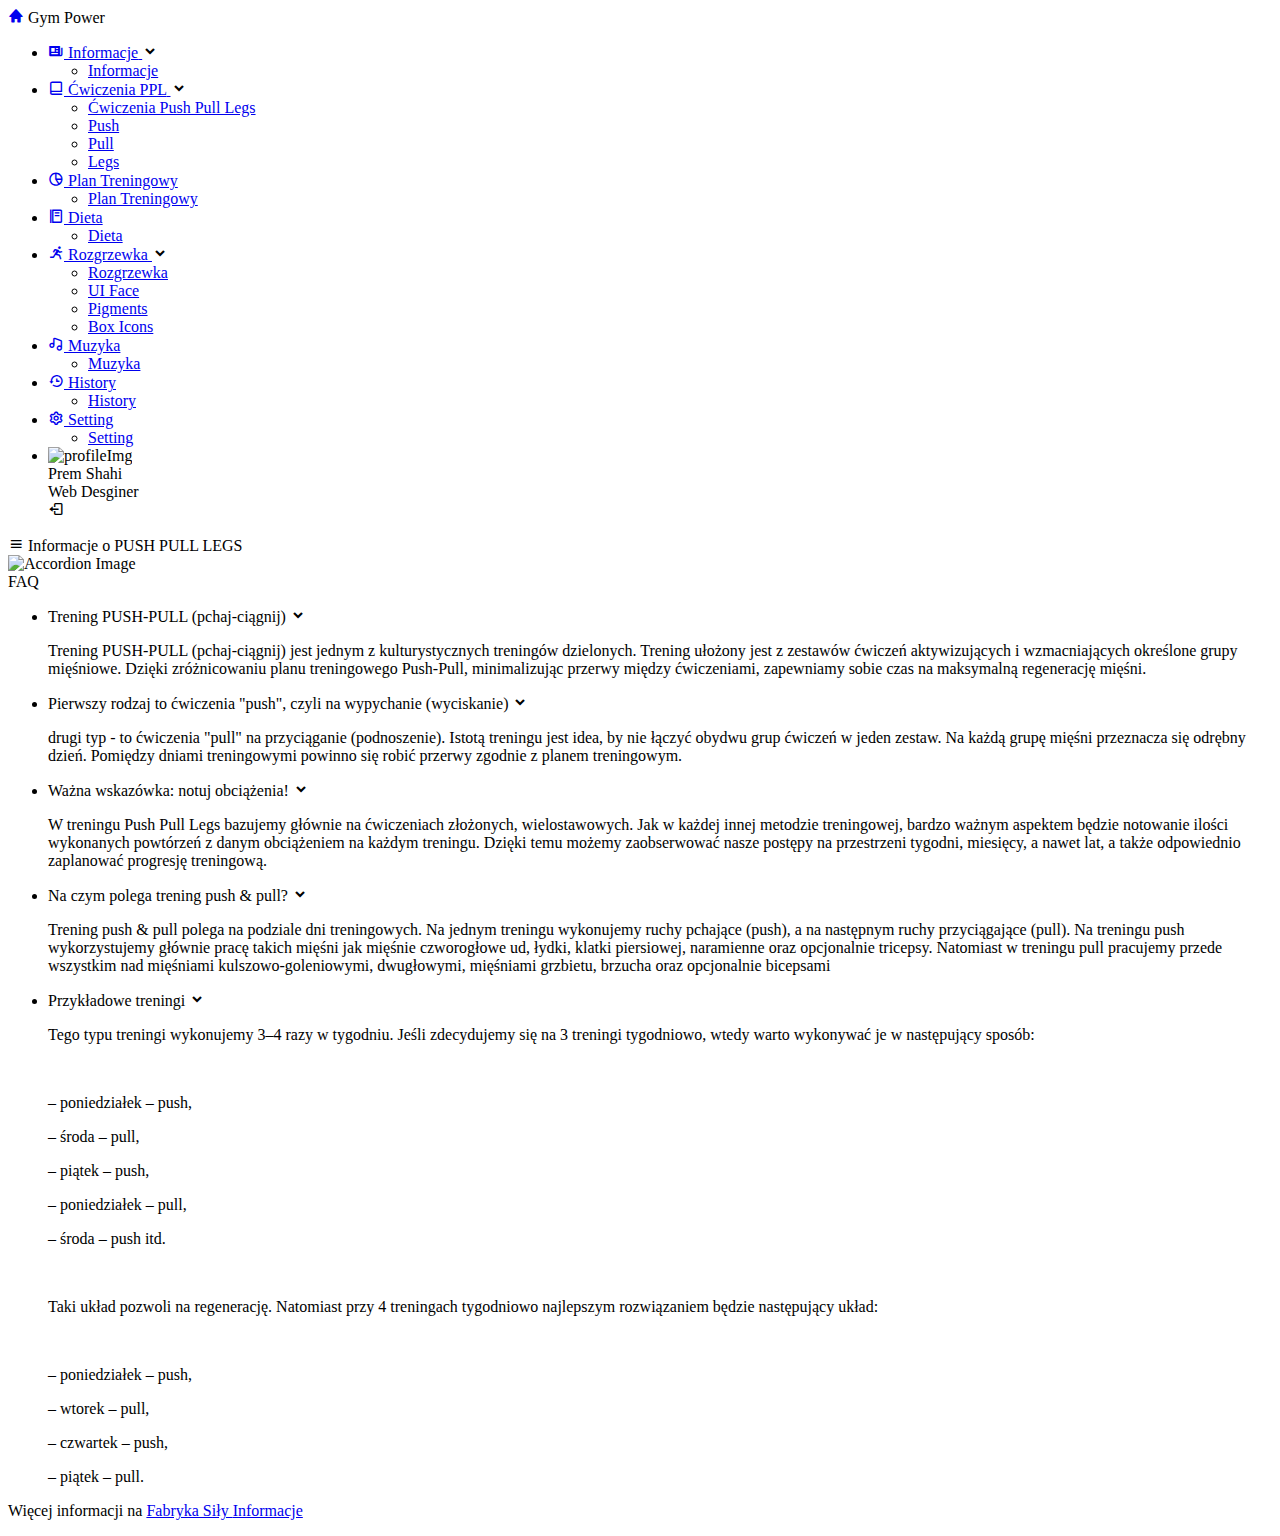
==== sites/info.html @ 58674067 "My web" ====
<!DOCTYPE  html>
<!-- Info -->
<html lang="en" dir="ltr">
<head>
	<meta charset="utf-8">
  <!-- Icon And Title of Site -->
  <link rel="icon" href="../images/strong_icon.png" />
	<title>Info</title>
	<!-- CSS -->
  <!-- <link rel="stylesheet" type="text/css" href="../gym.css"> -->
  
  <!-- LINK JQUERY I JS -->
  <script src="../gym.js"></script>
	<!-- Other -->
    <link href='https://unpkg.com/boxicons@2.0.7/css/boxicons.min.css' rel='stylesheet'>
    <link rel="stylesheet" href="https://cdnjs.cloudflare.com/ajax/libs/font-awesome/5.15.2/css/all.min.css"/>
    <meta name="viewport" content="width=device-width, initial-scale=1.0">
</head>
<body>
  <!-- Side Bar -->
  <div class="sidebar close">
    <div class="logo-details">
        <a href="../gym.html"><i class='bx bxs-home' ></i></a>
      <span class="logo_name">Gym Power</span>
    </div>

    <ul class="nav-links">
      <li>
        <div class="iocn-link">
          <a href="info.html">
            <i class='bx bxs-news'></i>
            <span class="link_name">Informacje</span>
          </a>
          <i class='bx bxs-chevron-down arrow' ></i>
        </div>
        <ul class="sub-menu">
          <li><a class="link_name" href="info.html">Informacje</a></li>
        </ul>
      </li>
      
      <li>
        <div class="iocn-link">
          <a href="workout.html">
            <i class='bx bx-book-alt' ></i>
            <span class="link_name">Ćwiczenia PPL</span>
          </a>
          <i class='bx bxs-chevron-down arrow' ></i>
        </div>
        <ul class="sub-menu">
          <li><a class="link_name" href="workout.html">Ćwiczenia Push Pull Legs</a></li>
          <li><a href="workout.html#push">Push</a></li>
          <li><a href="workout.html#pull">Pull</a></li>
          <li><a href="workout.html#legs">Legs</a></li>
        </ul>
      </li>

      <li>
        <a href="#">
          <i class='bx bx-pie-chart-alt-2' ></i>
          <span class="link_name">Plan Treningowy</span>
        </a>
        <ul class="sub-menu blank">
          <li><a class="link_name" href="#">Plan Treningowy</a></li>
        </ul>
      </li>
      
      <li>
        <a href="#">
          <i class='bx bx-food-menu'></i>
          <span class="link_name">Dieta</span>
        </a>
        <ul class="sub-menu blank">
          <li><a class="link_name" href="#">Dieta</a></li>
        </ul>
      </li>
      
      <li>
        <div class="iocn-link">
          <a href="#">
            <i class='bx bx-run'></i>
            <span class="link_name">Rozgrzewka</span>
          </a>
          <i class='bx bxs-chevron-down arrow' ></i>
        </div>
        <ul class="sub-menu">
          <li><a class="link_name" href="#">Rozgrzewka</a></li>
          <li><a href="#">UI Face</a></li>
          <li><a href="#">Pigments</a></li>
          <li><a href="#">Box Icons</a></li>
        </ul>
      </li>
      
      <li>
        <a href="#">
          <i class='bx bx-music'></i>
          <span class="link_name">Muzyka</span>
        </a>
        <ul class="sub-menu blank">
          <li><a class="link_name" href="#">Muzyka</a></li>
        </ul>
      </li>
      
      <li>
        <a href="#">
          <i class='bx bx-history'></i>
          <span class="link_name">History</span>
        </a>
        <ul class="sub-menu blank">
          <li><a class="link_name" href="#">History</a></li>
        </ul>
      </li>
      
      <li>
        <a href="#">
          <i class='bx bx-cog' ></i>
          <span class="link_name">Setting</span>
        </a>
        <ul class="sub-menu blank">
          <li><a class="link_name" href="#">Setting</a></li>
        </ul>
      </li>
      
      <li>
        <div class="profile-details">
          <div class="profile-content">
            <img src="image/profile.jpg" alt="profileImg">
        </div>
        <div class="name-job">
          <div class="profile_name">Prem Shahi</div>
            <div class="job">Web Desginer</div>
        </div>
          <i class='bx bx-log-out' ></i>
        </div>
          </li>
            </ul>
        </div>
          <section class="home-section">
        <div class="home-content">
          <i class='bx bx-menu' ></i>
          <span class="text">Informacje o PUSH PULL LEGS</span>
        </div>
        
    <!--- Side bar end --->

        <!--- Tekst na stronie --->

        <div class="accordion">
          <div class="image-box">
            <img src="images/faq.png" alt="Accordion Image">
          </div>
          <div class="accordion-text">
            <div class="title">FAQ</div>
          <ul class="faq-text">
            <li>
              <div class="question-arrow">
                <span class="question">Trening PUSH-PULL (pchaj-ciągnij)</span>
                <i class="bx bxs-chevron-down arrow"></i>
              </div>
              <p>Trening PUSH-PULL (pchaj-ciągnij) jest jednym z kulturystycznych treningów dzielonych. 
                Trening ułożony jest z zestawów ćwiczeń aktywizujących i wzmacniających określone 
                grupy mięśniowe. Dzięki zróżnicowaniu planu treningowego Push-Pull, 
                minimalizując przerwy między ćwiczeniami, zapewniamy sobie czas na maksymalną regenerację mięśni.</p>
              <span class="line"></span>
            </li>
            <li>
              <div class="question-arrow">
                <span class="question">Pierwszy rodzaj to ćwiczenia "push", czyli na wypychanie (wyciskanie)</span>
                <i class="bx bxs-chevron-down arrow"></i>
              </div>
              <p>drugi typ - to ćwiczenia "pull" na przyciąganie (podnoszenie). 
                Istotą treningu jest idea, by nie łączyć obydwu grup ćwiczeń w jeden zestaw. 
                Na każdą grupę mięśni przeznacza się odrębny dzień. 
                Pomiędzy dniami treningowymi powinno się robić przerwy zgodnie z planem treningowym.</p>
              <span class="line"></span>
            </li>
            <li>
              <div class="question-arrow">
                <span class="question">Ważna wskazówka: notuj obciążenia!</span>
                <i class="bx bxs-chevron-down arrow"></i>
              </div>
              <p>W treningu Push Pull Legs bazujemy głównie na ćwiczeniach złożonych, wielostawowych. 
                Jak w każdej innej metodzie treningowej, bardzo ważnym aspektem będzie notowanie ilości 
                wykonanych powtórzeń z danym obciążeniem na każdym treningu. Dzięki temu możemy 
                zaobserwować nasze postępy na przestrzeni tygodni, miesięcy, a nawet lat, a także odpowiednio 
                zaplanować progresję treningową.</p>
              <span class="line"></span>
            </li>
            <li>
              <div class="question-arrow">
                <span class="question">Na czym polega trening push & pull?</span>
                <i class="bx bxs-chevron-down arrow"></i>
              </div>
              <p>Trening push & pull polega na podziale dni treningowych. 
                Na jednym treningu wykonujemy ruchy pchające (push), 
                a na następnym ruchy przyciągające (pull). 
                Na treningu push wykorzystujemy głównie pracę takich mięśni 
                jak mięśnie czworogłowe ud, łydki, klatki piersiowej, naramienne oraz opcjonalnie tricepsy. 
                Natomiast w treningu pull pracujemy przede wszystkim nad mięśniami kulszowo-goleniowymi, 
                dwugłowymi, mięśniami grzbietu, brzucha oraz opcjonalnie bicepsami</p>
              <span class="line"></span>
            </li>
            <li>
              <div class="question-arrow">
                <span class="question">Przykładowe treningi</span>
                <i class="bx bxs-chevron-down arrow"></i>
              </div>
            <p>Tego typu treningi wykonujemy 3–4 razy w tygodniu. Jeśli zdecydujemy się na 3 treningi tygodniowo, wtedy warto wykonywać je w następujący sposób:</p>
            <p>&nbsp;</p>
            <p>– poniedziałek – push,</p>
            <p>– środa – pull,</p>
            <p>– piątek – push,</p>
            <p>– poniedziałek – pull,</p>
            <p>– środa – push itd.</p>
            <p>&nbsp;</p>   
            Taki układ pozwoli na regenerację. Natomiast przy 4 treningach tygodniowo najlepszym rozwiązaniem będzie następujący układ: 
            <p>&nbsp;</p>
            <p>– poniedziałek – push,</p> 
            <p>– wtorek – pull,</p>
            <p>– czwartek – push,</p> 
            <p>– piątek – pull.</p>
              <span class="line"></span>
            </li>
          </ul>
          <p>Więcej informacji na <a href="https://www.fabrykasily.pl/treningi/trening-push-pull-legs">Fabryka Siły <span>Informacje</span></a></p>
          </div>
        </div>

  <!-- Scripts -->
    <script>
    let arrow = document.querySelectorAll(".arrow");
    for (var i = 0; i < arrow.length; i++) {
    arrow[i].addEventListener("click", (e)=>{
    let arrowParent = e.target.parentElement.parentElement;//selecting main parent of arrow
    arrowParent.classList.toggle("showMenu");
      });
    }
    let sidebar = document.querySelector(".sidebar");
    let sidebarBtn = document.querySelector(".bx-menu");
    console.log(sidebarBtn);
    sidebarBtn.addEventListener("click", ()=>{
      sidebar.classList.toggle("close");
    });

    let li = document.querySelectorAll(".faq-text li");
    for (var i = 0; i < li.length; i++) {
      li[i].addEventListener("click", (e)=>{
        let clickedLi;
        if(e.target.classList.contains("question-arrow")){
          clickedLi = e.target.parentElement;
        }else{
          clickedLi = e.target.parentElement.parentElement;
        }
       clickedLi.classList.toggle("showAnswer");
      });
    }
    </script>
  </body>
</html>
---- gym.css ----
@import url("https://fonts.googleapis.com/css2?family=Poppins:wght@300;400;500;600;700&display=swap");

* {
  margin: 0;
  padding: 0;
  box-sizing: border-box;
  font-family: "Poppins", sans-serif;
}

/*<--- Side bar --->*/

.sidebar {
  position: fixed;
  top: 0;
  left: 0;
  height: 100%;
  width: 260px;
  background: #11101d;
  z-index: 100;
  transition: all 0.5s ease;
}
.sidebar.close {
  width: 78px;
}
.sidebar .logo-details {
  height: 60px;
  width: 100%;
  display: flex;
  align-items: center;
}
.sidebar .logo-details i {
  font-size: 30px;
  color: #fff;
  height: 50px;
  min-width: 78px;
  text-align: center;
  line-height: 50px;
}
.sidebar .logo-details .logo_name {
  font-size: 22px;
  color: #fff;
  font-weight: 600;
  transition: 0.3s ease;
  transition-delay: 0.1s;
}
.sidebar.close .logo-details .logo_name {
  transition-delay: 0s;
  opacity: 0;
  pointer-events: none;
}
.sidebar .nav-links {
  height: 100%;
  padding: 30px 0 150px 0;
  overflow: auto;
}
.sidebar.close .nav-links {
  overflow: visible;
}
.sidebar .nav-links::-webkit-scrollbar {
  display: none;
}
.sidebar .nav-links li {
  position: relative;
  list-style: none;
  transition: all 0.4s ease;
}
.sidebar .nav-links li:hover {
  background: #1d1b31;
}
.sidebar .nav-links li .iocn-link {
  display: flex;
  align-items: center;
  justify-content: space-between;
}
.sidebar.close .nav-links li .iocn-link {
  display: block;
}
.sidebar .nav-links li i {
  height: 50px;
  min-width: 78px;
  text-align: center;
  line-height: 50px;
  color: #fff;
  font-size: 20px;
  cursor: pointer;
  transition: all 0.3s ease;
}
.sidebar .nav-links li.showMenu i.arrow {
  transform: rotate(-180deg);
}
.sidebar.close .nav-links i.arrow {
  display: none;
}
.sidebar .nav-links li a {
  display: flex;
  align-items: center;
  text-decoration: none;
}
.sidebar .nav-links li a .link_name {
  font-size: 18px;
  font-weight: 400;
  color: #fff;
  transition: all 0.4s ease;
}
.sidebar.close .nav-links li a .link_name {
  opacity: 0;
  pointer-events: none;
}
.sidebar .nav-links li .sub-menu {
  padding: 6px 6px 14px 80px;
  margin-top: -10px;
  background: #1d1b31;
  display: none;
}
.sidebar .nav-links li.showMenu .sub-menu {
  display: block;
}
.sidebar .nav-links li .sub-menu a {
  color: #fff;
  font-size: 15px;
  padding: 5px 0;
  white-space: nowrap;
  opacity: 0.6;
  transition: all 0.3s ease;
}
.sidebar .nav-links li .sub-menu a:hover {
  opacity: 1;
}
.sidebar.close .nav-links li .sub-menu {
  position: absolute;
  left: 100%;
  top: -10px;
  margin-top: 0;
  padding: 10px 20px;
  border-radius: 0 6px 6px 0;
  opacity: 0;
  display: block;
  pointer-events: none;
  transition: 0s;
}
.sidebar.close .nav-links li:hover .sub-menu {
  top: 0;
  opacity: 1;
  pointer-events: auto;
  transition: all 0.4s ease;
}
.sidebar .nav-links li .sub-menu .link_name {
  display: none;
}
.sidebar.close .nav-links li .sub-menu .link_name {
  font-size: 18px;
  opacity: 1;
  display: block;
}
.sidebar .nav-links li .sub-menu.blank {
  opacity: 1;
  pointer-events: auto;
  padding: 3px 20px 6px 16px;
  opacity: 0;
  pointer-events: none;
}
.sidebar .nav-links li:hover .sub-menu.blank {
  top: 50%;
  transform: translateY(-50%);
}
.sidebar .profile-details {
  position: fixed;
  bottom: 0;
  width: 260px;
  display: flex;
  align-items: center;
  justify-content: space-between;
  background: #1d1b31;
  padding: 12px 0;
  transition: all 0.5s ease;
}
.sidebar.close .profile-details {
  background: none;
}
.sidebar.close .profile-details {
  width: 78px;
}
.sidebar .profile-details .profile-content {
  display: flex;
  align-items: center;
}
.sidebar .profile-details img {
  height: 52px;
  width: 52px;
  object-fit: cover;
  border-radius: 16px;
  margin: 0 14px 0 12px;
  background: #1d1b31;
  transition: all 0.5s ease;
}
.sidebar.close .profile-details img {
  padding: 10px;
}
.sidebar .profile-details .profile_name,
.sidebar .profile-details .job {
  color: #fff;
  font-size: 18px;
  font-weight: 500;
  white-space: nowrap;
}
.sidebar.close .profile-details i,
.sidebar.close .profile-details .profile_name,
.sidebar.close .profile-details .job {
  display: none;
}
.sidebar .profile-details .job {
  font-size: 12px;
}

/*<--- Side bar end --->*/

/*<---  Cart Category --->*/

.home-section {
  position: relative;
  height: 100vh;
  left: 260px;
  width: calc(100% - 260px);
  transition: all 0.5s ease;
}
.sidebar.close ~ .home-section {
  left: 78px;
  width: calc(100% - 78px);
}
.home-section .home-content {
  height: 60px;
  display: flex;
  align-items: center;
}
.home-section .home-content .bx-menu,
.home-section .home-content .text {
  color: #11101d;
  font-size: 35px;
}
.home-section .home-content .bx-menu {
  margin: 0 15px;
  cursor: pointer;
}
.home-section .home-content .text {
  font-size: 26px;
  font-weight: 600;
}

/* <---Accordion---> */

::selection {
  background: #7d2ae8;
  color: #fff;
}

.accordion {
  display: flex;
  max-width: 1010px;
  max-height: 510px;
  height: 100%;
  width: 100%;
  align-items: center;
  justify-content: space-between;
  background: #fff;
  border-radius: 44px;
  padding: 45px 90px 45px 60px;
}
.accordion .image-box {
  height: 348px;
  width: 328px;
}
.accordion .image-box img {
  height: 100%;
  width: 100%;
  object-fit: contain;
}
.accordion .accordion-text {
  width: 60%;
}
.accordion .accordion-text .title {
  font-size: 35px;
  font-weight: 600;
  color: #7d2ae8;
  font-family: "Fira Sans", sans-serif;
}
.accordion .accordion-text .faq-text {
  margin-top: 25px;
  height: 383px;
  overflow-y: auto;
}
.faq-text::-webkit-scrollbar {
  display: none;
}
.accordion .accordion-text li {
  list-style: none;
  cursor: pointer;
}
.accordion-text li .question-arrow {
  display: flex;
  align-items: center;
  justify-content: space-between;
}
.accordion-text li .question-arrow .question {
  font-size: 18px;
  font-weight: 500;
  color: #595959;
  transition: all 0.3s ease;
}
.accordion-text li .question-arrow .arrow {
  font-size: 20px;
  color: #595959;
  transition: all 0.3s ease;
}
.accordion-text li.showAnswer .question-arrow .arrow {
  transform: rotate(-180deg);
}
.accordion-text li:hover .question-arrow .question,
.accordion-text li:hover .question-arrow .arrow {
  color: #7d2ae8;
}
.accordion-text li.showAnswer .question-arrow .question,
.accordion-text li.showAnswer .question-arrow .arrow {
  color: #7d2ae8;
}
.accordion-text li .line {
  display: block;
  height: 2px;
  width: 100%;
  margin: 10px 0;
  background: rgba(0, 0, 0, 0.1);
}
.accordion-text li p {
  width: 92%;
  font-size: 15px;
  font-weight: 500;
  color: #595959;
  display: none;
}
.accordion-text li.showAnswer p {
  display: block;
}

@media (max-width: 994px) {
  body {
    padding: 40px 20px;
  }
  .accordion {
    max-width: 100%;
    max-height: 60%;
    padding: 45px 60px 45px 60px;
  }
  .accordion .image-box {
    height: 300px;
    width: 250px;
  }
  .accordion .accordion-text {
    width: 63%;
  }
}
@media (max-width: 820px) {
  .accordion {
    flex-direction: column;
    max-height: 100%;
  }
  .accordion .image-box {
    height: 360px;
    width: 300px;
    background: #7d2ae8;
    width: 100%;
    border-radius: 25px;
    padding: 30px;
  }
  .accordion .accordion-text {
    width: 100%;
    margin-top: 30px;
  }
}
@media (max-width: 538px) {
  .accordion {
    padding: 25px;
  }
  .accordion-text li p {
    width: 98%;
  }
}

/* <--- Accordion end ---> */

/* <--- Cards ---> */
.content {
  max-width: 1090px;
  width: 100%;
  margin: auto;
  display: flex;
  justify-content: space-between;
  flex-wrap: wrap;
}
.content .card {
  background: #fff;
  width: calc(33% - 20px);
  text-align: center;
  margin: 10px;
  padding: 15px 30px 30px 30px;
  box-shadow: 0 5px 10px rgba(0, 0, 0, 0.15);
}
.content .card .top {
  height: 130px;
  color: #fff;
  padding: 12px 0 0 0;
  clip-path: polygon(0 0, 100% 0, 100% 53%, 49% 100%, 0 53%);
}
.content .card .top .title {
  font-size: 20px;
  font-weight: 600;
}
.content .card .info {
  font-size: 16px;
  margin-top: 20px;
}
.content .card .details .one {
  margin-top: 25px;
  font-size: 15px;
  display: flex;
  justify-content: space-between;
  align-items: center;
  position: relative;
}
.content .card .details .one::before {
  position: absolute;
  content: "";
  width: 100%;
  background: #ddd;
  height: 1px;
  left: 0;
  top: -12px;
  border-radius: 25px;
}
.content .card .details .one i {
  color: #2db94d;
}
.content .card .details i.fa-times {
  color: #cd3241;
}
.content .one .top {
  background: #14eb6e;
}
.content .two .top {
  background: #e87130;
}
.content .three .top {
  background: #11bcc3;
}
.content .one ::selection {
  background: #8af5b6;
}
.content .two ::selection {
  background: #f2b08c;
}
.content .three ::selection {
  background: #d0f9fb;
}
@media (max-width: 1000px) {
  .content .card {
    background: #fff;
    width: calc(50% - 20px);
    margin-bottom: 30px;
  }
}

@media (max-width: 715px) {
  .content .card {
    width: 100%;
  }
}

/* <--- Cards end ---> */

video {
  /* override other styles to make responsive */
  width: 100% !important;
  height: auto !important;
}

/* <--- Media Queries ---> */

@media (min-width: 576px) {
  .sidebar.close
    .nav-links
    li
    .sub-menu
    .container-text-a
    .container-text-b
    .container-text-c
    .container-text-d {
    display: none;
  }
}

@media (min-width: 768px) {
}

@media (min-width: 992px) {
}

@media (min-width: 1200px) {
}

/* <--- Media Queries END ---> */
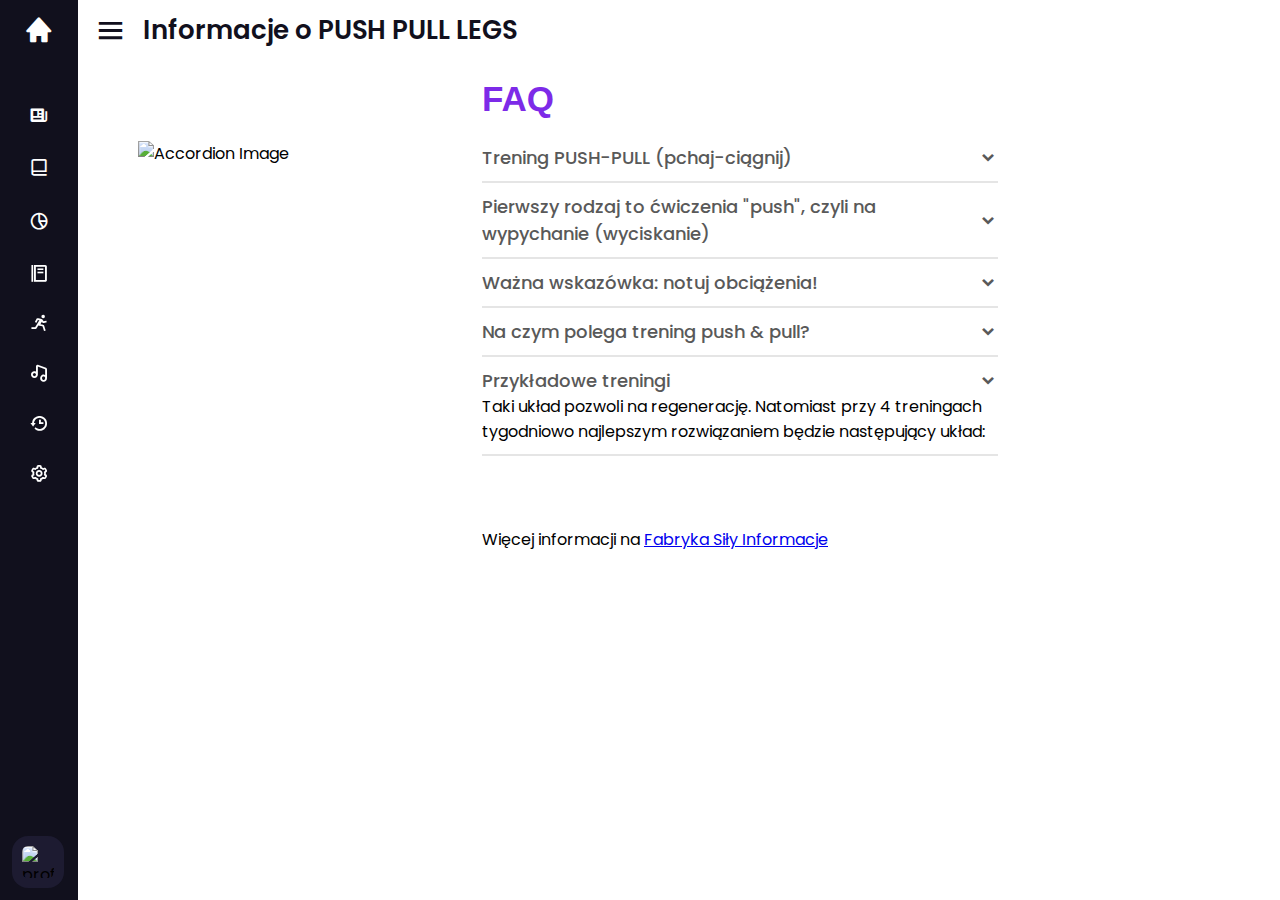
==== commit d4fcae17: "Update info.html" ====
--- a/sites/info.html
+++ b/sites/info.html
@@ -7,10 +7,10 @@
   <link rel="icon" href="../images/strong_icon.png" />
 	<title>Info</title>
 	<!-- CSS -->
-  <!-- <link rel="stylesheet" type="text/css" href="../gym.css"> -->
-  
+  <link rel="stylesheet" type="text/css" href="../gym.css">
+
   <!-- LINK JQUERY I JS -->
-  <script src="../gym.js"></script>
+  <!-- <script src="../gym.js"></script>-->
 	<!-- Other -->
     <link href='https://unpkg.com/boxicons@2.0.7/css/boxicons.min.css' rel='stylesheet'>
     <link rel="stylesheet" href="https://cdnjs.cloudflare.com/ajax/libs/font-awesome/5.15.2/css/all.min.css"/>
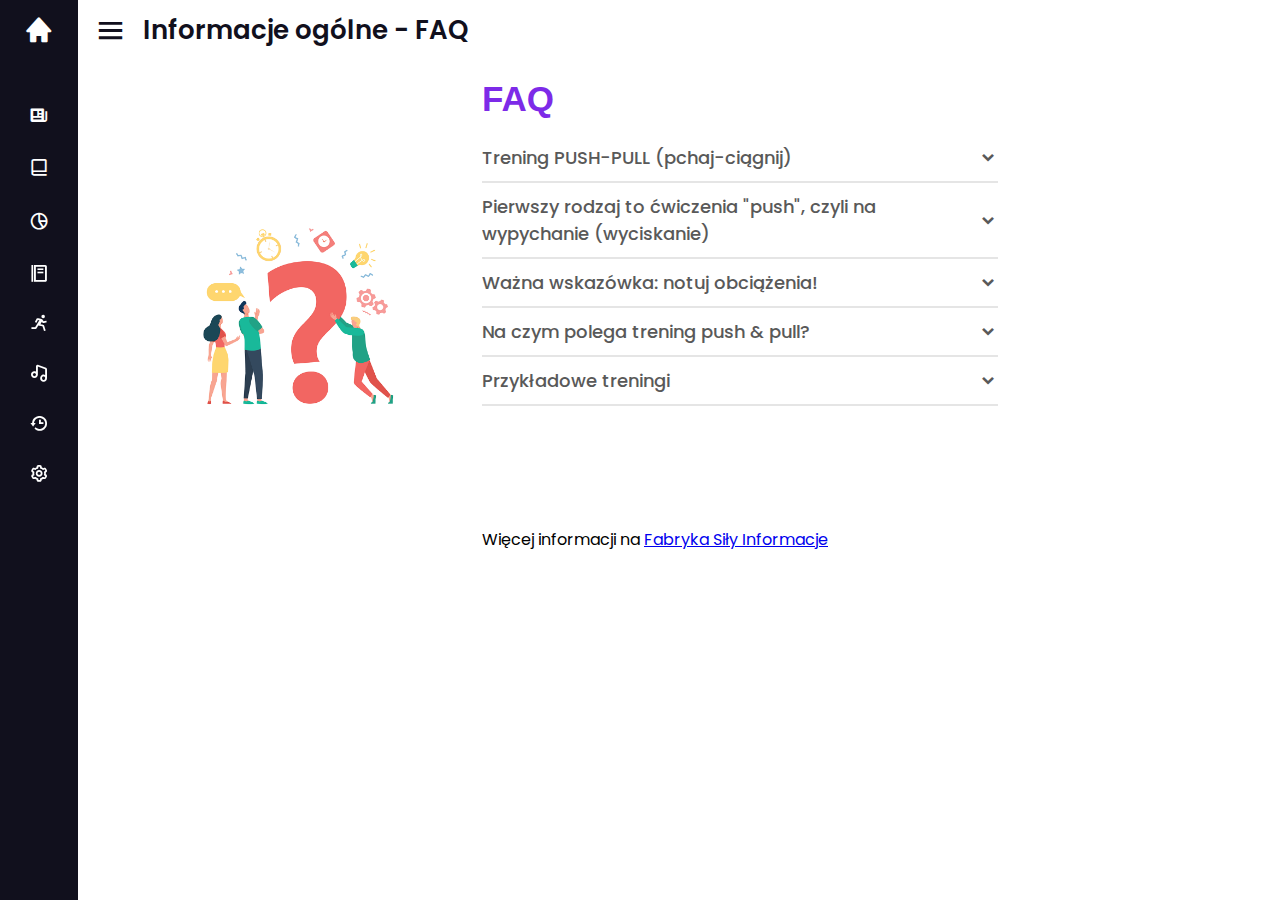
==== commit 346203b1: "Update" ====
--- a/sites/info.html
+++ b/sites/info.html
@@ -7,7 +7,7 @@
   <link rel="icon" href="../images/strong_icon.png" />
 	<title>Info</title>
 	<!-- CSS -->
-  <link rel="stylesheet" type="text/css" href="../gym.css">
+  <link rel="stylesheet" type="text/css" href="../style.css">
 
   <!-- LINK JQUERY I JS -->
   <!-- <script src="../gym.js"></script>-->
@@ -20,7 +20,7 @@
   <!-- Side Bar -->
   <div class="sidebar close">
     <div class="logo-details">
-        <a href="../gym.html"><i class='bx bxs-home' ></i></a>
+        <a href="../index.html"><i class='bx bxs-home' ></i></a>
       <span class="logo_name">Gym Power</span>
     </div>
 
@@ -119,26 +119,14 @@
           <li><a class="link_name" href="#">Setting</a></li>
         </ul>
       </li>
-      
-      <li>
-        <div class="profile-details">
-          <div class="profile-content">
-            <img src="image/profile.jpg" alt="profileImg">
-        </div>
-        <div class="name-job">
-          <div class="profile_name">Prem Shahi</div>
-            <div class="job">Web Desginer</div>
-        </div>
-          <i class='bx bx-log-out' ></i>
-        </div>
-          </li>
-            </ul>
-        </div>
-          <section class="home-section">
-        <div class="home-content">
-          <i class='bx bx-menu' ></i>
-          <span class="text">Informacje o PUSH PULL LEGS</span>
-        </div>
+    </ul>
+  </div>
+    
+  <section class="home-section">
+    <div class="home-content">
+      <i class='bx bx-menu' ></i>
+      <span class="text">Informacje ogólne - FAQ</span>
+    </div>
         
     <!--- Side bar end --->
 
@@ -146,7 +134,7 @@
 
         <div class="accordion">
           <div class="image-box">
-            <img src="images/faq.png" alt="Accordion Image">
+            <img src="../images/questions.png" alt="Accordion Image">
           </div>
           <div class="accordion-text">
             <div class="title">FAQ</div>
@@ -212,13 +200,14 @@
             <p>– poniedziałek – pull,</p>
             <p>– środa – push itd.</p>
             <p>&nbsp;</p>   
-            Taki układ pozwoli na regenerację. Natomiast przy 4 treningach tygodniowo najlepszym rozwiązaniem będzie następujący układ: 
+            <p>Taki układ pozwoli na regenerację. Natomiast przy 5 treningach tygodniowo najlepszym rozwiązaniem będzie następujący układ:</p>
             <p>&nbsp;</p>
-            <p>– poniedziałek – push,</p> 
-            <p>– wtorek – pull,</p>
-            <p>– czwartek – push,</p> 
-            <p>– piątek – pull.</p>
-              <span class="line"></span>
+            <p>– poniedziałek – push ciężki,</p> 
+            <p>– wtorek – pull ciężki,</p>
+            <p>– czwartek – legs,</p> 
+            <p>– piątek – push lekki.</p>
+            <p>– sobota – pull lekki.</p>
+            <span class="line"></span>
             </li>
           </ul>
           <p>Więcej informacji na <a href="https://www.fabrykasily.pl/treningi/trening-push-pull-legs">Fabryka Siły <span>Informacje</span></a></p>
--- a/style.css
+++ b/style.css
@@ -0,0 +1,508 @@
+@import url("https://fonts.googleapis.com/css2?family=Poppins:wght@300;400;500;600;700&display=swap");
+
+* {
+  margin: 0;
+  padding: 0;
+  box-sizing: border-box;
+  font-family: "Poppins", sans-serif;
+}
+
+/*<--- Side bar --->*/
+
+.sidebar {
+  position: fixed;
+  top: 0;
+  left: 0;
+  height: 100%;
+  width: 260px;
+  background: #11101d;
+  z-index: 100;
+  transition: all 0.5s ease;
+}
+.sidebar.close {
+  width: 78px;
+}
+.sidebar .logo-details {
+  height: 60px;
+  width: 100%;
+  display: flex;
+  align-items: center;
+}
+.sidebar .logo-details i {
+  font-size: 30px;
+  color: #fff;
+  height: 50px;
+  min-width: 78px;
+  text-align: center;
+  line-height: 50px;
+}
+.sidebar .logo-details .logo_name {
+  font-size: 22px;
+  color: #fff;
+  font-weight: 600;
+  transition: 0.3s ease;
+  transition-delay: 0.1s;
+}
+.sidebar.close .logo-details .logo_name {
+  transition-delay: 0s;
+  opacity: 0;
+  pointer-events: none;
+}
+.sidebar .nav-links {
+  height: 100%;
+  padding: 30px 0 150px 0;
+  overflow: auto;
+}
+.sidebar.close .nav-links {
+  overflow: visible;
+}
+.sidebar .nav-links::-webkit-scrollbar {
+  display: none;
+}
+.sidebar .nav-links li {
+  position: relative;
+  list-style: none;
+  transition: all 0.4s ease;
+}
+.sidebar .nav-links li:hover {
+  background: #1d1b31;
+}
+.sidebar .nav-links li .iocn-link {
+  display: flex;
+  align-items: center;
+  justify-content: space-between;
+}
+.sidebar.close .nav-links li .iocn-link {
+  display: block;
+}
+.sidebar .nav-links li i {
+  height: 50px;
+  min-width: 78px;
+  text-align: center;
+  line-height: 50px;
+  color: #fff;
+  font-size: 20px;
+  cursor: pointer;
+  transition: all 0.3s ease;
+}
+.sidebar .nav-links li.showMenu i.arrow {
+  transform: rotate(-180deg);
+}
+.sidebar.close .nav-links i.arrow {
+  display: none;
+}
+.sidebar .nav-links li a {
+  display: flex;
+  align-items: center;
+  text-decoration: none;
+}
+.sidebar .nav-links li a .link_name {
+  font-size: 18px;
+  font-weight: 400;
+  color: #fff;
+  transition: all 0.4s ease;
+}
+.sidebar.close .nav-links li a .link_name {
+  opacity: 0;
+  pointer-events: none;
+}
+.sidebar .nav-links li .sub-menu {
+  padding: 6px 6px 14px 80px;
+  margin-top: -10px;
+  background: #1d1b31;
+  display: none;
+}
+.sidebar .nav-links li.showMenu .sub-menu {
+  display: block;
+}
+.sidebar .nav-links li .sub-menu a {
+  color: #fff;
+  font-size: 15px;
+  padding: 5px 0;
+  white-space: nowrap;
+  opacity: 0.6;
+  transition: all 0.3s ease;
+}
+.sidebar .nav-links li .sub-menu a:hover {
+  opacity: 1;
+}
+.sidebar.close .nav-links li .sub-menu {
+  position: absolute;
+  left: 100%;
+  top: -10px;
+  margin-top: 0;
+  padding: 10px 20px;
+  border-radius: 0 6px 6px 0;
+  opacity: 0;
+  display: block;
+  pointer-events: none;
+  transition: 0s;
+}
+.sidebar.close .nav-links li:hover .sub-menu {
+  top: 0;
+  opacity: 1;
+  pointer-events: auto;
+  transition: all 0.4s ease;
+}
+.sidebar .nav-links li .sub-menu .link_name {
+  display: none;
+}
+.sidebar.close .nav-links li .sub-menu .link_name {
+  font-size: 18px;
+  opacity: 1;
+  display: block;
+}
+.sidebar .nav-links li .sub-menu.blank {
+  opacity: 1;
+  pointer-events: auto;
+  padding: 3px 20px 6px 16px;
+  opacity: 0;
+  pointer-events: none;
+}
+.sidebar .nav-links li:hover .sub-menu.blank {
+  top: 50%;
+  transform: translateY(-50%);
+}
+.sidebar .profile-details {
+  position: fixed;
+  bottom: 0;
+  width: 260px;
+  display: flex;
+  align-items: center;
+  justify-content: space-between;
+  background: #1d1b31;
+  padding: 12px 0;
+  transition: all 0.5s ease;
+}
+.sidebar.close .profile-details {
+  background: none;
+}
+.sidebar.close .profile-details {
+  width: 78px;
+}
+.sidebar .profile-details .profile-content {
+  display: flex;
+  align-items: center;
+}
+.sidebar .profile-details img {
+  height: 52px;
+  width: 52px;
+  object-fit: cover;
+  border-radius: 16px;
+  margin: 0 14px 0 12px;
+  background: #1d1b31;
+  transition: all 0.5s ease;
+}
+.sidebar.close .profile-details img {
+  padding: 10px;
+}
+.sidebar .profile-details .profile_name,
+.sidebar .profile-details .job {
+  color: #fff;
+  font-size: 18px;
+  font-weight: 500;
+  white-space: nowrap;
+}
+.sidebar.close .profile-details i,
+.sidebar.close .profile-details .profile_name,
+.sidebar.close .profile-details .job {
+  display: none;
+}
+.sidebar .profile-details .job {
+  font-size: 12px;
+}
+
+/*<--- Side bar end --->*/
+
+/*<---  Cart Category --->*/
+
+.home-section {
+  position: relative;
+  height: 100vh;
+  left: 260px;
+  width: calc(100% - 260px);
+  transition: all 0.5s ease;
+}
+.sidebar.close ~ .home-section {
+  left: 78px;
+  width: calc(100% - 78px);
+}
+.home-section .home-content {
+  height: 60px;
+  display: flex;
+  align-items: center;
+}
+.home-section .home-content .bx-menu,
+.home-section .home-content .text {
+  color: #11101d;
+  font-size: 35px;
+}
+.home-section .home-content .bx-menu {
+  margin: 0 15px;
+  cursor: pointer;
+}
+.home-section .home-content .text {
+  font-size: 26px;
+  font-weight: 600;
+}
+
+/* <---Accordion---> */
+
+::selection {
+  background: #7d2ae8;
+  color: #fff;
+}
+
+.accordion {
+  display: flex;
+  max-width: 1010px;
+  max-height: 510px;
+  height: 100%;
+  width: 100%;
+  align-items: center;
+  justify-content: space-between;
+  background: #fff;
+  border-radius: 44px;
+  padding: 45px 90px 45px 60px;
+}
+.accordion .image-box {
+  height: 348px;
+  width: 328px;
+}
+.accordion .image-box img {
+  height: 100%;
+  width: 100%;
+  object-fit: contain;
+}
+.accordion .accordion-text {
+  width: 60%;
+}
+.accordion .accordion-text .title {
+  font-size: 35px;
+  font-weight: 600;
+  color: #7d2ae8;
+  font-family: "Fira Sans", sans-serif;
+}
+.accordion .accordion-text .faq-text {
+  margin-top: 25px;
+  height: 383px;
+  overflow-y: auto;
+}
+.faq-text::-webkit-scrollbar {
+  display: none;
+}
+.accordion .accordion-text li {
+  list-style: none;
+  cursor: pointer;
+}
+.accordion-text li .question-arrow {
+  display: flex;
+  align-items: center;
+  justify-content: space-between;
+}
+.accordion-text li .question-arrow .question {
+  font-size: 18px;
+  font-weight: 500;
+  color: #595959;
+  transition: all 0.3s ease;
+}
+.accordion-text li .question-arrow .arrow {
+  font-size: 20px;
+  color: #595959;
+  transition: all 0.3s ease;
+}
+.accordion-text li.showAnswer .question-arrow .arrow {
+  transform: rotate(-180deg);
+}
+.accordion-text li:hover .question-arrow .question,
+.accordion-text li:hover .question-arrow .arrow {
+  color: #7d2ae8;
+}
+.accordion-text li.showAnswer .question-arrow .question,
+.accordion-text li.showAnswer .question-arrow .arrow {
+  color: #7d2ae8;
+}
+.accordion-text li .line {
+  display: block;
+  height: 2px;
+  width: 100%;
+  margin: 10px 0;
+  background: rgba(0, 0, 0, 0.1);
+}
+.accordion-text li p {
+  width: 92%;
+  font-size: 15px;
+  font-weight: 500;
+  color: #595959;
+  display: none;
+}
+.accordion-text li.showAnswer p {
+  display: block;
+}
+
+@media (max-width: 994px) {
+  body {
+    padding: 40px 20px;
+  }
+  .accordion {
+    max-width: 100%;
+    max-height: 60%;
+    padding: 45px 60px 45px 60px;
+  }
+  .accordion .image-box {
+    height: 300px;
+    width: 250px;
+  }
+  .accordion .accordion-text {
+    width: 63%;
+  }
+}
+@media (max-width: 820px) {
+  .accordion {
+    flex-direction: column;
+    max-height: 100%;
+  }
+  .accordion .image-box {
+    height: 360px;
+    width: 300px;
+    background: #7d2ae8;
+    width: 100%;
+    border-radius: 25px;
+    padding: 30px;
+  }
+  .accordion .accordion-text {
+    width: 100%;
+    margin-top: 30px;
+  }
+}
+@media (max-width: 538px) {
+  .accordion {
+    padding: 25px;
+  }
+  .accordion-text li p {
+    width: 98%;
+  }
+}
+
+/* <--- Accordion end ---> */
+
+/* <--- Cards ---> */
+.content {
+  max-width: 1090px;
+  width: 100%;
+  margin: auto;
+  display: flex;
+  justify-content: space-between;
+  flex-wrap: wrap;
+}
+.content .card {
+  background: #fff;
+  width: calc(33% - 20px);
+  text-align: center;
+  margin: 10px;
+  padding: 15px 30px 30px 30px;
+  box-shadow: 0 5px 10px rgba(0, 0, 0, 0.15);
+}
+.content .card .top {
+  height: 130px;
+  color: #fff;
+  padding: 12px 0 0 0;
+  clip-path: polygon(0 0, 100% 0, 100% 53%, 49% 100%, 0 53%);
+}
+.content .card .top .title {
+  font-size: 20px;
+  font-weight: 600;
+}
+.content .card .info {
+  font-size: 16px;
+  margin-top: 20px;
+}
+.content .card .details .one {
+  margin-top: 25px;
+  font-size: 15px;
+  display: flex;
+  justify-content: space-between;
+  align-items: center;
+  position: relative;
+}
+.content .card .details .one::before {
+  position: absolute;
+  content: "";
+  width: 100%;
+  background: #ddd;
+  height: 1px;
+  left: 0;
+  top: -12px;
+  border-radius: 25px;
+}
+.content .card .details .one i {
+  color: #2db94d;
+}
+.content .card .details i.fa-times {
+  color: #cd3241;
+}
+.content .one .top {
+  background: #14eb6e;
+}
+.content .two .top {
+  background: #e87130;
+}
+.content .three .top {
+  background: #11bcc3;
+}
+.content .one ::selection {
+  background: #8af5b6;
+}
+.content .two ::selection {
+  background: #f2b08c;
+}
+.content .three ::selection {
+  background: #d0f9fb;
+}
+@media (max-width: 1000px) {
+  .content .card {
+    background: #fff;
+    width: calc(50% - 20px);
+    margin-bottom: 30px;
+  }
+}
+
+@media (max-width: 715px) {
+  .content .card {
+    width: 100%;
+  }
+}
+
+/* <--- Cards end ---> */
+
+video {
+  /* override other styles to make responsive */
+  width: 100% !important;
+  height: auto !important;
+}
+
+/* <--- Media Queries ---> */
+
+@media (min-width: 576px) {
+  .sidebar.close
+    .nav-links
+    li
+    .sub-menu
+    .container-text-a
+    .container-text-b
+    .container-text-c
+    .container-text-d {
+    display: none;
+  }
+}
+
+@media (min-width: 768px) {
+}
+
+@media (min-width: 992px) {
+}
+
+@media (min-width: 1200px) {
+}
+
+/* <--- Media Queries END ---> */
